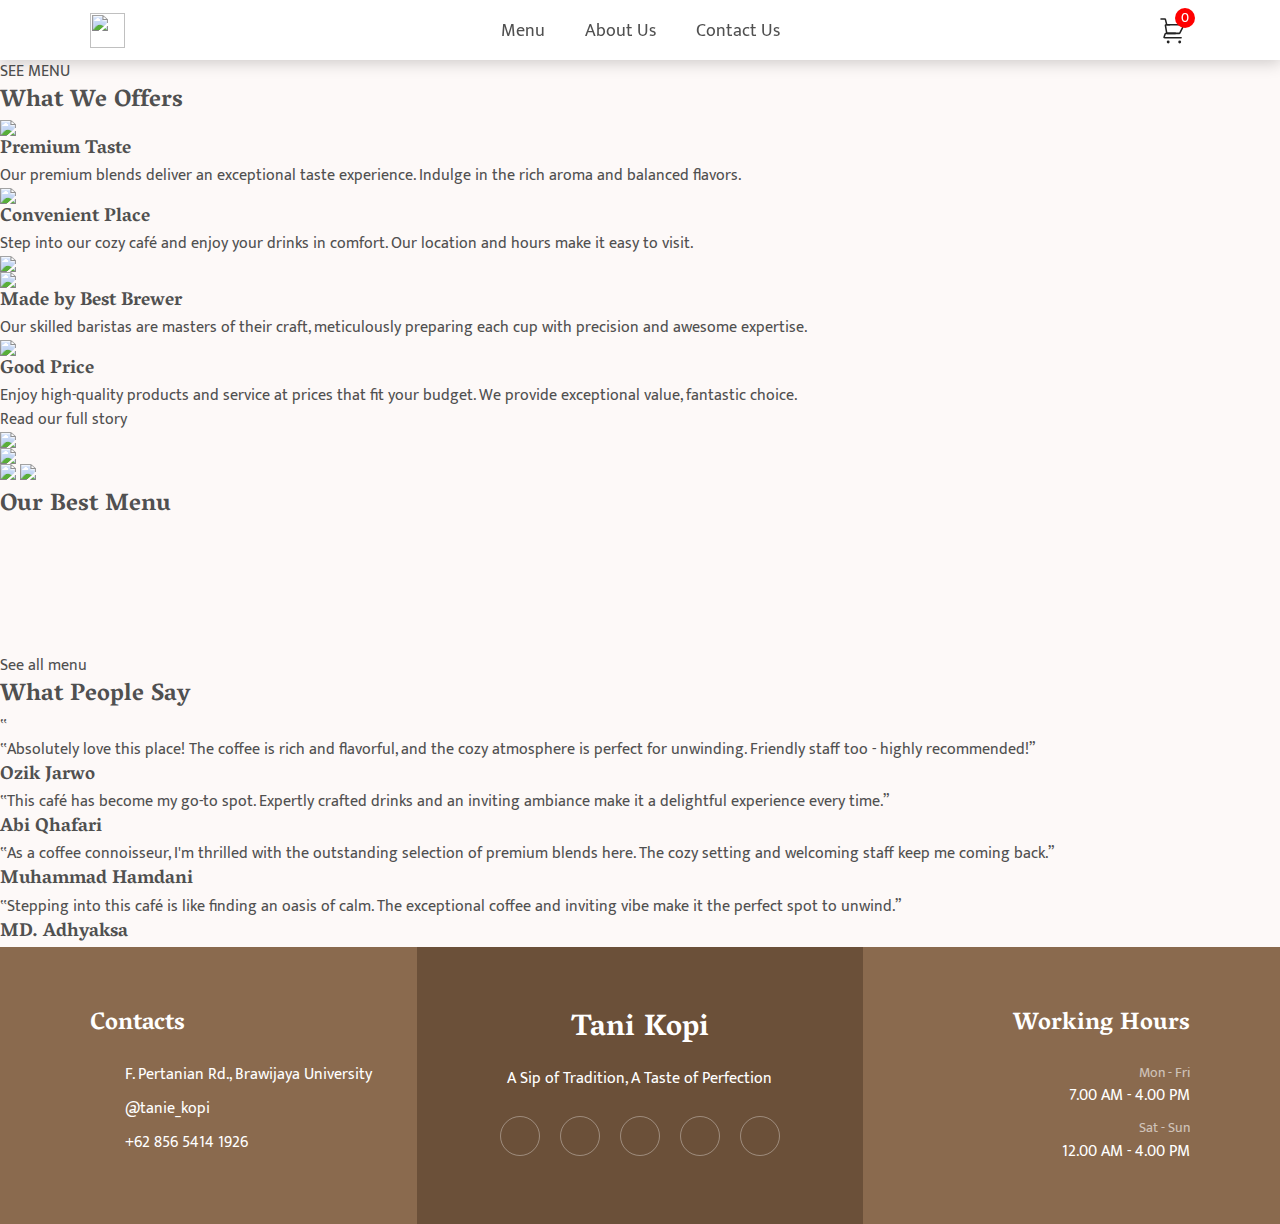
==== index.html @ 3185182b "Fix empty rulesets, add product, & hero button" ====
<html>
  <head>
    <title>Tani Kopi</title>
    <meta charset="UTF-8" />
    <meta content="width=device-width, initial-scale=1.0" name="viewport" />
    <link media="all" rel="stylesheet" href="./src/css/all.css" />
    <link media="all" rel="stylesheet" href="./src/css/fontawesome.css" />
    <link
      href="https://fonts.googleapis.com/css2?family=Vesper+Libre:wght@400;700&display=swap"
      rel="stylesheet"
    />

    <link media="all" rel="stylesheet" href="./src/css/index.css" />
    <link media="all" rel="stylesheet" href="./src/css/product.css" />
  </head>

  <body>

    <div class="overlay"></div>

    <header>
      <div class="header-wrap">
        <div class="mobile-nav">
          <i class="fas fa-bars"></i>
        </div>
        <div class="logo">
          <a href="/">
            <img src="./assets/Logo.png" alt="Tani Kopi" />
          </a>
        </div>
        <nav>
          <div class="nav-wrap">
            <a href="./menu.html">Menu</a>
            <a href="./about-us.html">About Us</a>
            <a href="./contact-us.html">Contact Us</a>
          </div>
        </nav>
        <div class="cart-button">
          <svg
            width="73"
            height="74"
            viewBox="0 0 73 74"
            fill="none"
            xmlns="http://www.w3.org/2000/svg"
          >
            <path
              d="M12.1665 12.6667H20.0249C20.6332 12.6667 20.9374 12.6667 21.1574 12.8385C21.3774 13.0103 21.4512 13.3053 21.5987 13.8955L23.7188 22.3758C24.0138 23.5561 24.1614 24.1462 24.6014 24.4898C25.0415 24.8334 25.6498 24.8334 26.8664 24.8334H30.4165"
              stroke="#222"
              stroke-width="3.24444"
              stroke-linecap="round"
            />
            <path
              d="M54.75 52.2083H20.5007C19.4737 52.2083 18.9601 52.2083 18.7173 51.8715C18.4746 51.5346 18.637 51.0474 18.9617 50.0731L20.5522 45.3018C20.9091 44.2311 21.0875 43.6957 21.5124 43.3895C21.9372 43.0833 22.5015 43.0833 23.6301 43.0833H42.5833"
              stroke="#222"
              stroke-width="3.24444"
              stroke-linecap="round"
              stroke-linejoin="round"
            />
            <path
              d="M50.7056 43.0833H25.7074C24.9144 43.0833 24.2376 42.51 24.1072 41.7278L21.5276 26.25C21.404 25.5084 21.9759 24.8333 22.7277 24.8333H59.5208C60.1237 24.8333 60.5159 25.4679 60.2462 26.0072L52.1565 42.1866C51.8818 42.7362 51.32 43.0833 50.7056 43.0833Z"
              stroke="#222"
              stroke-width="3.24444"
              stroke-linecap="round"
            />
            <circle cx="51.7082" cy="61.3334" r="3.04167" fill="#222" />
            <circle cx="27.3752" cy="61.3334" r="3.04167" fill="#222" />
          </svg>
          <span id="cart-count" class="cart-count"></span>
        </div>
      </div>
    </header>

    <section id="hero">
      <div class="wrap">
        <div class="text">
          <h2 class="sec-title">A Sip of Tradition, A Taste of Perfection</h2>
          <p class="desc">
            Discover the rich flavors and heritage of Indonesian coffee at Kopi
            Tani. Each cup tells a story of passion, tradition, and the finest
            locally-sourced beans.
          </p>
          <span class="button">SEE MENU</span>
        </div>
      </div>
    </section>

    <section id="cup">
      <h2 class="sec-title">What We Offers</h2>
      <div class="wrap">
        <div class="left">
          <div class="item-text">
            <div class="icon">
              <img src="./assets/Made-Icon-1.png" />
            </div>
            <h3>Premium Taste</h3>
            <p>
              Our premium blends deliver an exceptional taste experience.
              Indulge in the rich aroma and balanced flavors.
            </p>
          </div>
          <div class="item-text">
            <div class="icon">
              <img src="./assets/Made-Icon-2.png" />
            </div>
            <h3>Convenient Place</h3>
            <p>
              Step into our cozy café and enjoy your drinks in comfort. Our
              location and hours make it easy to visit.
            </p>
          </div>
        </div>
        <div class="mid">
          <img src="./assets/site/Kopi-Tani-Cup.png" />
        </div>
        <div class="right">
          <div class="item-text">
            <div class="icon">
              <img src="./assets/Made-Icon-3.png" />
            </div>
            <h3>Made by Best Brewer</h3>
            <p>
              Our skilled baristas are masters of their craft, meticulously
              preparing each cup with precision and awesome expertise.
            </p>
          </div>
          <div class="item-text">
            <div class="icon">
              <img src="./assets/Made-Icon-4.png" />
            </div>
            <h3>Good Price</h3>
            <p>
              Enjoy high-quality products and service at prices that fit your
              budget. We provide exceptional value, fantastic choice.
            </p>
          </div>
        </div>
      </div>
      <div class="more-wrap">
        <a class="more" href="./about-us.html">Read our full story</a>
      </div>
    </section>

    <section id="gallery">
      <div class="wrap">
        <div class="left">
          <img src="./assets/home-gallery/gallery-1.png" />
        </div>
        <div class="mid">
          <img src="./assets/home-gallery/gallery-2.png" />
        </div>
        <div class="right">
          <img src="./assets/home-gallery/gallery-3.png" />
          <img src="./assets/home-gallery/gallery-4.png" />
        </div>
      </div>
    </section>

    <section id="best">
      <h2 class="sec-title">Our Best Menu</h2>
      <div class="wrap">
        <div class="tab"></div>
        <div class="popup"></div>
        <div class="menu-list" id="index-container"></div>
      </div>
      <div class="more-wrap">
        <a class="more" href="./menu.html">See all menu</a>
      </div>
    </section>

    <section id="testi">
      <h2 class="sec-title">What People Say</h2>
      <div class="apos">‟</div>
      <div class="wrap">
        <div class="slider">
          <div class="slider-container">
            <div class="testimonial">
              <p>
                ‟Absolutely love this place! The coffee is rich and flavorful,
                and the cozy atmosphere is perfect for unwinding. Friendly staff
                too - highly recommended!”
              </p>
              <h3>Ozik Jarwo</h3>
            </div>
            <div class="testimonial">
              <p>
                ‟This café has become my go-to spot. Expertly crafted drinks and
                an inviting ambiance make it a delightful experience every
                time.”
              </p>
              <h3>Abi Qhafari</h3>
            </div>
            <div class="testimonial">
              <p>
                ‟As a coffee connoisseur, I'm thrilled with the outstanding
                selection of premium blends here. The cozy setting and welcoming
                staff keep me coming back.”
              </p>
              <h3>Muhammad Hamdani</h3>
            </div>
            <div class="testimonial">
              <p>
                ‟Stepping into this café is like finding an oasis of calm. The
                exceptional coffee and inviting vibe make it the perfect spot to
                unwind.”
              </p>
              <h3>MD. Adhyaksa</h3>
            </div>
          </div>
        </div>
        <div class="navigation"></div>
      </div>
    </section>

    <!-- Modal HTML structure -->
    <div id="cartModal" class="modal">
      <div class="modal-content">
        <div class="modal-container">
          <div class="modal-header">
            <p class="cart-title">Cart Items</p>
            <span class="close"><i class="fas fa-times"></i></span>
          </div>
          <div id="cartItemsContainer"></div>
          <div id="modal-footer">
            <div class="serving">
              <p>Serving:</p>
              <span>
                <select>
                  <option>Dine in</option>
                  <option>Take Away</option>
                </select>
              </span>
            </div>
            <div class="checkout">
              <p id="total-price"></p>
              <span href="">Check Out</span>
            </div>
          </div>
        </div>
      </div>
    </div>
    <div class="success-add">Product added to cart!</div>

    <footer>
      <div class="footer-wrap">
        <div class="left">
          <h3>Contacts</h3>
          <div class="location">
            <p>
              <i class="fas fa-map-marker-alt"></i
              ><span>F. Pertanian Rd., Brawijaya University</span>
            </p>
            <p><i class="fab fa-instagram"></i><span>@tanie_kopi</span></p>
            <p>
              <i class="fas fa-phone-square-alt"></i
              ><span>+62 856 5414 1926</span>
            </p>
          </div>
        </div>
        <div class="middle">
          <h2>Tani Kopi</h2>
          <p class="desc">A Sip of Tradition, A Taste of Perfection</p>
          <div class="social">
            <a href="#" target="_blank" rel="nofollow external"
              ><i class="fab fa-facebook-f"></i
            ></a>
            <a href="#" target="_blank" rel="nofollow external"
              ><i class="fab fa-twitter"></i
            ></a>
            <a href="#" target="_blank" rel="nofollow external"
              ><i class="fab fa-instagram"></i
            ></a>
            <a href="#" target="_blank" rel="nofollow external"
              ><i class="fab fa-tiktok"></i
            ></a>
            <a href="#" target="_blank" rel="nofollow external"
              ><i class="fab fa-youtube"></i
            ></a>
          </div>
        </div>
        <div class="right">
          <h3>Working Hours</h3>
          <div class="work-hours">
            <p><span>Mon - Fri</span><span>7.00 AM - 4.00 PM</span></p>
            <p><span>Sat - Sun</span><span>12.00 AM - 4.00 PM</span></p>
          </div>
        </div>
      </div>
    </footer>

    <script src="./src/js/index.js"></script>
    <script src="./src/js/all.js"></script>
  </body>
</html>
---- src/css/all.css ----
@import url("https://fonts.googleapis.com/css2?family=Vesper+Libre:wght@400;500;700;900&display=swap");
@import url("https://fonts.googleapis.com/css2?family=Mukta:wght@400;500;700;900&display=swap");

/* CSS Reset */

:root {
  --text-color: #505050;
  --text-soft: #696969;
  --primary: #8a6a4e;
  --primary-hover: #6b5039;
  --secondary: #f0f0f0;
  --tertiary: #bebebe;
  --max-width: 1100px;
  --text-base: 1rem;
  --text-lg: 1.125rem;
  --text-xl: 1.25rem;
  --text-2xl: 1.5rem;
  --text-3xl: 1.875rem;
  --text-4xl: 2.25rem;
  --text-5xl: 3rem;
  --text-6xl: 3.75rem;
  --text-7xl: 4.5rem;
  --text-8xl: 6rem;
  --text-9xl: 8rem;
}

* {
  -webkit-box-sizing: border-box;
  -moz-box-sizing: border-box;
  box-sizing: border-box;
  line-height: 1.5;
  margin: 0;
  padding: 0;
}

html {
  scroll-behavior: smooth;
}

body {
  background: #fdf9f8;
  color: var(--text-color);
  font-size: 16px;
  font-family: "Mukta", serif;
  margin: 0;
}

h1,
h2,
h3,
h4,
h5,
h6 {
  font-family: "Vesper Libre", serif;
}

input,
textarea {
  font-family: "Mukta", serif;
  font-size: 80%;
}

a {
  text-decoration: unset;
  color: var(--text-color);
}

img {
  max-width: 100%;
  height: auto;
}

#navbar {
  width: 100%;
  height: 10%;
}

/* Header */

header .logo {
  display: flex;
  align-items: center;
  justify-content: flex-start;
}

header .logo a {
  font-size: 0;
}

header .cart-button {
  line-height: 0;
}

header nav .nav-wrap {
  display: flex;
  align-content: center;
  justify-content: center;
}

@media screen and (max-width: 768px) {
  header .logo {
    justify-content: center;
  }
}

header {
  box-shadow: 0px 2px 15px 1px rgb(0 0 0 / 19%);
  padding: 0 30px;
  background: #ffffff;
  position: fixed;
  top: 0;
  left: 0;
  width: 100%;
  z-index: 1;
  height: 60px;
  overflow: hidden;
}

header .header-wrap {
  height: 100%;
  max-width: 1100px;
  margin: auto;
  display: grid;
  gap: 20px;
  grid-template-columns: 1fr 3fr 1fr;
  align-items: center;
}

header .mobile-nav {
  display: none;
}

header .logo img {
  height: 35px;
}

header nav .nav-wrap {
  margin-top: 3px;
  display: flex;
  align-content: center;
  justify-content: center;
  flex-wrap: wrap;
  gap: 0 40px;
  font-size: var(--text-lg);
}

header .cart-button {
  text-align: right;
  position: relative;
}

header .cart-button svg {
  cursor: pointer;
  height: 35px;
  width: 35px;
}

.cart-count {
  display: inline-block;
  width: 20px;
  height: 20px;
  line-height: 20px;
  text-align: center;
  border-radius: 50%;
  background-color: red;
  color: white;
  font-size: 14px;
  position: absolute;
  top: -5px;
  right: -5px;
}

header a {
  transition: 0.2s all;
}

header a:hover {
  color: var(--primary);
}

/* CSS for the modal */
.overlay {
  display: none;
  position: fixed;
  z-index: 999;
  left: 0;
  top: 0;
  width: 100%;
  height: 100%;
  background-color: rgba(0, 0, 0, 0.5);
  justify-content: center;
  align-items: center;
}

.modal.show {
  transform: translate(-50%, -50%) scale(1);
  opacity: 1;
}

.modal {
  display: block !important;
  width: calc(100% - 60px);
  height: calc(100% - 60px);
  box-shadow: 0 5px 20px 0 rgb(0 0 0 / 20%);
  border-radius: 20px;
  position: fixed;
  top: 50%;
  left: 50%;
  transform: translate(-50%, -50%) scale(0);
  z-index: 999;
  transition: 0.3s all;
  max-width: 1000px;
  opacity: 0;
}

.modal-content {
  background-color: #fefefe;
  padding: 30px;
  border: 1px solid #888;
  border-radius: 20px;
  width: 100%;
  height: 100%;
}

.modal .modal-container {
  display: grid;
  grid-template-rows: 30px calc(100% - 97px) 66px;
  grid-auto-flow: column;
  height: 100%;
}

.modal .modal-header {
  display: flex;
  align-items: center;
  justify-content: space-between;
  gap: 30px;
}

.modal .modal-header .cart-title {
  line-height: 0;
  font-size: var(--text-2xl);
  font-weight: bold;
}

.modal .modal-header span.close {
  transition: .1s all;
  width: 30px;
  height: 30px;
  display: flex;
  align-items: center;
  justify-content: center;
  cursor: pointer;
  font-size: var(--text-2xl);
}

.modal .modal-header span.close:hover {
  color: var(--primary);
}

.modal #cartItemsContainer {
  overflow: auto;
  margin: 30px 0;
  display: flex;
  flex-direction: column;
}

.modal .item-container {
  display: grid;
  grid-template-columns: calc(100% - 130px) 130px;
}

.modal .item-container .item-details {
  display: grid;
  grid-template-columns: 50px calc(100% - 50px);
}

.modal .item-container .item-details .item-image img {
  max-height: 100px;
}

.modal .item-container .item-details .item {
  display: flex;
  flex-direction: column;
  gap: 5px;
  margin-left: 20px;
}

.modal .item-container .item-details .item .item-title {
  font-size: var(--text-lg);
  font-weight: bold;
}

.modal .item-container .item-details .item .item-description {
  display: flex;
  font-size: 70%;
  gap: 20px;
}

.modal .item-container .item-details .item p[class*="item-price"] {
  font-size: var(--text-lg);
  margin-top: 5px;
  color: mediumseagreen;
}

.modal .item-container .button-container {
  display: flex;
  gap: 30px;
  flex-direction: column-reverse;
  align-items: flex-end;
  justify-content: flex-end;
}

.modal .item-container .button-container .item-quantity {
  display: grid;
  height: 30px;
  grid-template-columns: 30px calc(100% - 60px) 30px;
}

.modal .item-container .button-container .item-quantity .minus,
.modal .item-container .button-container .item-quantity .plus {
  display: flex;
  align-items: center;
  justify-content: center;
  background: var(--primary);
  color: white;
  border-radius: 100%;
  opacity: .8;
  font-size: 80%;
  cursor: pointer;
  transition: .1s all;
}

.modal .item-container .button-container .item-quantity .value input {
  outline: none;
  border: none;
  text-align: center;
  height: 30px;
  width: 70px;
  font-size: var(--text-base);
}

.modal .item-container .button-container .item-quantity .minus:hover,
.modal .item-container .button-container .item-quantity .plus:hover {
  background: var(--primary-hover);
}

.modal .item-container .button-container .delete-container {
  cursor: pointer;
  color: indianred;
  transition: .2s all;
}

.modal .item-container .button-container .delete-container:hover {
  color: darkred;
}

.modal .item-container:not(:last-child) {
  padding-bottom: 20px;
  margin-bottom: 20px;
  border-bottom: 1px solid #dfdfdf;
}

.modal .item-container:not(:first-child) {
  padding-top: 10px;
}

.modal #modal-footer {
  display: grid;
  grid-template-columns: 1fr 1fr;
  gap: 30px;
}


.modal #modal-footer .serving {
  display: flex;
  align-items: center;
  gap: 10px;
}

.modal #modal-footer .serving select {
  padding: 7px 10px;
  border-radius: 5px;
  background: var(--primary);
  color: white;
  border-right: 8px solid var(--primary);
}

.modal #modal-footer .checkout {
  display: flex;
  gap: 30px;
  align-items: center;
  justify-content: flex-end;
}

.modal #modal-footer .checkout #total-price {
  font-weight: bold;
  font-size: var(--text-2xl);
  color: mediumseagreen;
}

.modal #modal-footer .checkout span {
  transition: .3s all;
  background: mediumseagreen;
  color: white;
  height: 100%;
  display: flex;
  align-items: center;
  border-radius: 5px;
  padding: 0 25px;
  cursor: pointer;
}

.modal #modal-footer .checkout span:hover {
  background: forestgreen;
}

.success-add {
  box-shadow: 0px 2px 15px 1px rgb(0 0 0 / 35%);
  transition: .3s all;
  display: block;
  position: fixed;
  top: -100px;
  z-index: 1000;
  background: mediumseagreen;
  left: 50%;
  transform: translateX(-50%);
  padding: 15px 20px;
  border-radius: 0 0 10px 10px;
  color: white;
}

/* Footer */

footer {
  padding: 0 30px;
  color: white;
  background: var(--primary);
}

footer .footer-wrap {
  max-width: var(--max-width);
  margin: auto;
  display: grid;
  grid-template-columns: 1fr 1.5fr 1fr;
  gap: 30px;
}

footer .left {
  text-align: left;
  padding: 60px 0;
}

footer .left h3 {
  font-size: var(--text-2xl);
  margin-bottom: 20px;
}

footer .left .location {
  display: flex;
  gap: 10px;
  flex-direction: column;
}

footer .left .location p {
  display: grid;
  grid-template-columns: 35px calc(100% - 35px);
}

footer .left .location p i {
  line-height: 1.5;
}

footer .middle {
  background: var(--primary-hover);
  text-align: center;
  display: flex;
  flex-direction: column;
  gap: 15px;
  padding: 60px 30px;
}

footer .middle h2 {
  font-size: var(--text-3xl);
}

footer .middle .social {
  display: flex;
  flex-wrap: wrap;
  justify-content: center;
  gap: 10px 20px;
  margin-top: 10px;
}

footer .middle .social a {
  color: white;

  width: 40px;

  height: 40px;

  display: flex;

  border: 1px solid #ffffff57;

  align-items: center;

  justify-content: center;

  border-radius: 100%;

  transition: 0.3s all;
}

footer .middle .social a:hover {
  background: white;
  color: var(--primary);
}

footer .right {
  text-align: right;
  padding: 60px 0;
}

footer .right h3 {
  font-size: var(--text-2xl);
  margin-bottom: 20px;
}

footer .right .work-hours p {
  display: grid;
}

footer .right .work-hours {
  display: flex;
  flex-wrap: wrap;
  flex-direction: column;
  gap: 10px;
}

footer .right .work-hours p span:first-child {
  opacity: 0.6;
  font-size: 90%;
}

/* Responsive */

@media screen and (max-width: 768px) {
  header {
    padding: 0;
  }

  header .header-wrap {
    padding: 0 30px;
    background: #fff;
  }

  header .mobile-nav {
    width: 30px;
    cursor: pointer;
    height: 30px;
    display: flex;
    justify-content: flex-start;
    align-items: center;
  }

  header .logo {
    text-align: center;
  }

  header nav {
    transition: 0.3s all;
    position: fixed;
    top: -50%;
    width: 100%;
    left: 0;
    background: #8a6a4e;
    z-index: -1;
  }

  header nav .nav-wrap a {
    padding: 10px 0;
    color: white;
  }

  header nav.show {
    top: 60px;
  }

  .modal .item-container {
    grid-template-columns: 1fr;
  }

  .modal .item-container .item-details .item .item-description {
    gap: 0;
    display: flex;
    flex-wrap: wrap;
    gap: 0 15px;
  }

  .modal .item-container .button-container {
    margin-top: 15px;
    display: flex;
    flex-direction: row;
    justify-content: space-between;
    align-items: center;
    margin-left: 70px;
    gap: 20px;
  }

  .modal .item-container .button-container .item-quantity {
    height: 25px;
  }

  .modal .item-container .button-container .item-quantity .minus,
  .modal .item-container .button-container .item-quantity .plus {
    font-size: 75%;
    height: 25px;
  }



  .modal .item-container .button-container .item-quantity .value input {
    width: 50px;
    height: 25px;
  }



  .modal #modal-footer {
    grid-template-columns: 1fr 1fr;
    gap: 10px;
  }

  .modal #modal-footer .checkout {
    display: flex;
    gap: 5px;
    justify-content: space-between;
    flex-direction: column;
    align-items: flex-end;
  }

  .modal #modal-footer .checkout #total-price {
    font-size: var(--text-xl);
  }

  .modal #modal-footer .checkout span {
    padding: 5px 17px;
    font-size: 90%;
    height: auto;
  }

  .modal-content {
    padding: 25px;
  }

  .modal {
    width: calc(100% - 40px);
    height: calc(100% - 40px);
  }

  .modal #modal-footer .serving p {
    display: none;
  }

  .modal #cartItemsContainer {
    margin: 10px 0;
  }
}
---- src/css/product.css ----
body.ov {
  overflow: hidden;
}

.menu-list {
  max-width: 1100px;
  margin: 0 auto 40px;
  display: grid;
  gap: 90px 30px;
  grid-template-columns: repeat(5, 1fr);
}

.tab {
  margin-bottom: 90px;
  display: flex;
  gap: 15px 30px;
  flex-wrap: wrap;
}

.tab p {
  cursor: pointer;
  transition: 0.1s all;
  padding-bottom: 5px;
  border-bottom: 2px solid;
  border-bottom-color: transparent;
}

.tab p.active,
.tab p:hover {
  color: var(--primary);
  border-bottom-color: var(--primary);
}

.tab p.active {
  font-weight: bold;
}

.product {
  transition: 0.3s all;
  position: relative;
  padding: 25px;
  background: linear-gradient(0deg, #c8c8c8, #f1f1f1);
  border-radius: 10px;
  display: grid;
}

.menu-list .product {
  cursor: pointer;
}

.menu-list .product:hover,
.popup .product {
  background: #9d7d60;
  color: white;
}

.menu-list .product:hover .add {
  background: white;
  color: var(--primary);
}

.menu-list .product-wrap {
  display: grid;
}

.product .img {
  height: 0;
  padding-bottom: 90px;
}

.product .img img {
  max-height: 160px;
  margin: auto;
  display: block;
  position: relative;
  transform: translateY(-55%);
}

.product h3 {
  font-family: Mukta;
  font-size: var(--text-xl);
  line-height: 1.3;
  margin-bottom: 10px;
}

.popup h3,
.popup p.category {
  text-align: center;
}

.menu-list .product h3:after {
  content: "";
  display: inline-block;
  height: 2px;
  width: 50px;
}

.product .category {
  font-size: 90%;
}

.popup .product .category {
  margin-bottom: 15px;
}

.popup .product .product-choice {
  display: grid;
  gap: 5px;
  margin: 0 0 15px;
  opacity: 0.7;
}

.product .product-choice > *,
.product .amount {
  display: flex;
  justify-content: space-between;
}

.product .product-choice span,
.product .amount {
  font-size: var(--text-base);
  font-weight: bold;
}

.product select {
  color: white;
  cursor: pointer;
  outline: none;
  border: none;
  background: none;
  text-align: right;
  padding-right: 5px;
  font-size: 70%;
}

.product select option {
  font-size: 120%;
  color: #222;
}

.product .price {
  margin-top: 10px;
  font-size: var(--text-xl);
}

.product .add {
  padding: 7px;
  justify-content: center;
  background: var(--primary);
  color: white;
  text-align: center;
  border-radius: 88px;
  margin-top: 15px;
  cursor: pointer;
  display: flex;
}

.menu-list .product .add {
  transition: 0.3s all;
  position: absolute;
  right: 25px;
  bottom: 25px;
  width: 40px;
  height: 40px;
  display: flex;
  align-items: center;
  justify-content: center;
}

.popup .product .add {
  transition: 0.3s all;
  border: 2px solid white;
  background: white;
  color: var(--primary);
}

.popup .product .add:hover {
  background: transparent;
  color: white;
}

.menu-list .product .add span {
  display: none;
}

.popup {
  box-shadow: 0 5px 20px 0 rgb(0 0 0 / 20%);
  border-radius: 20px;
  background: #fff;
  position: fixed;
  top: 55%;
  left: 50%;
  margin-right: -50%;
  transform: translate(-50%, -50%) scale(0);
  z-index: 999;
  transition: 0.3s all;
  min-width: 330px;
  max-width: 1000px;
  max-height: 90dvh;
  opacity: 0;
}

.popup.show {
  transform: translate(-50%, -50%) scale(1.2);
  opacity: 1;
}

.popup .product .add span {
  font-size: var(--text-base);
}

.popup .product .add i {
  display: none;
}

.menu-list .product .category ~ *:not(.add, .price) {
  transition: 0.3s all;
  overflow: hidden;
  max-height: 0;
  padding: 0;
}

.popup .product .close-pop {
  position: absolute;
  top: 20px;
  right: 25px;
  font-size: var(--text-xl);
  cursor: pointer;
  max-height: unset;
}

.popup .product .number {
  text-align: center;
  display: grid;
  grid-template-columns: 30px 30px 30px;
  align-items: center;
  justify-content: center;
}

.popup .product .number .value input {
  width: 100%;
  text-align: center;
  background: none;
  outline: none;
  border: none;
  color: white;
}

.popup .product .number .plus,
.popup .product .number .minus {
  cursor: pointer;
}

/* Responsive Media */

@media screen and (max-width: 1100px) {
  .menu-list {
    grid-template-columns: repeat(4, 1fr);
  }
}

@media screen and (max-width: 992px) {
  .menu-list {
    grid-template-columns: repeat(3, 1fr);
  }
}

@media screen and (max-width: 768px) {
  .menu-list {
    grid-template-columns: repeat(2, 1fr);
  }
}

@media screen and (max-width: 568px) {
  .menu-list {
    display: grid;
    gap: 60px 20px;
  }

  .product .img img {
    max-height: 120px;
  }

  .product .img {
    padding-bottom: 65px;
  }

  .product h3 {
    font-size: var(--text-xl);
  }

  .tab {
    margin-bottom: 60px;
  }
}

@media screen and (max-width: 468px) {
  .menu-list {
    grid-template-columns: 1fr;
    gap: 20px;
    margin: 0 -10px 0 -5px;
  }

  .menu-list .product-wrap {
    grid-template-columns: 1fr 4fr;
  }

  .menu-list .product .img {
    grid-area: 1 / 1 / 5 / 2;
    padding: 0;
    height: auto;
    display: flex;
    align-items: center;
  }

  .menu-list .product h3 {
    grid-area: 1 / 2 / 2 / 3;
    font-size: var(--text-lg);
  }

  .menu-list .product .category {
    grid-area: 2 / 2 / 3 / 3;
  }

  .menu-list .product .price {
    grid-area: 3 / 2 / 4 / 3;
  }

  .menu-list .product .img img {
    transform: translateX(-35px) scale(1.9);
    height: auto;
    max-height: 60px;
  }

  .menu-list .product {
    padding: 20px;
    margin-left: 30px;
  }

  .menu-list .product .add {
    display: none;
  }

  .tab {
    margin-bottom: 30px;
  }

  .popup.show {
    transform: translate(-50%, -50%);
    padding: 30px;
  }

  .popup {
    background: unset;
    box-shadow: unset;
  }
}
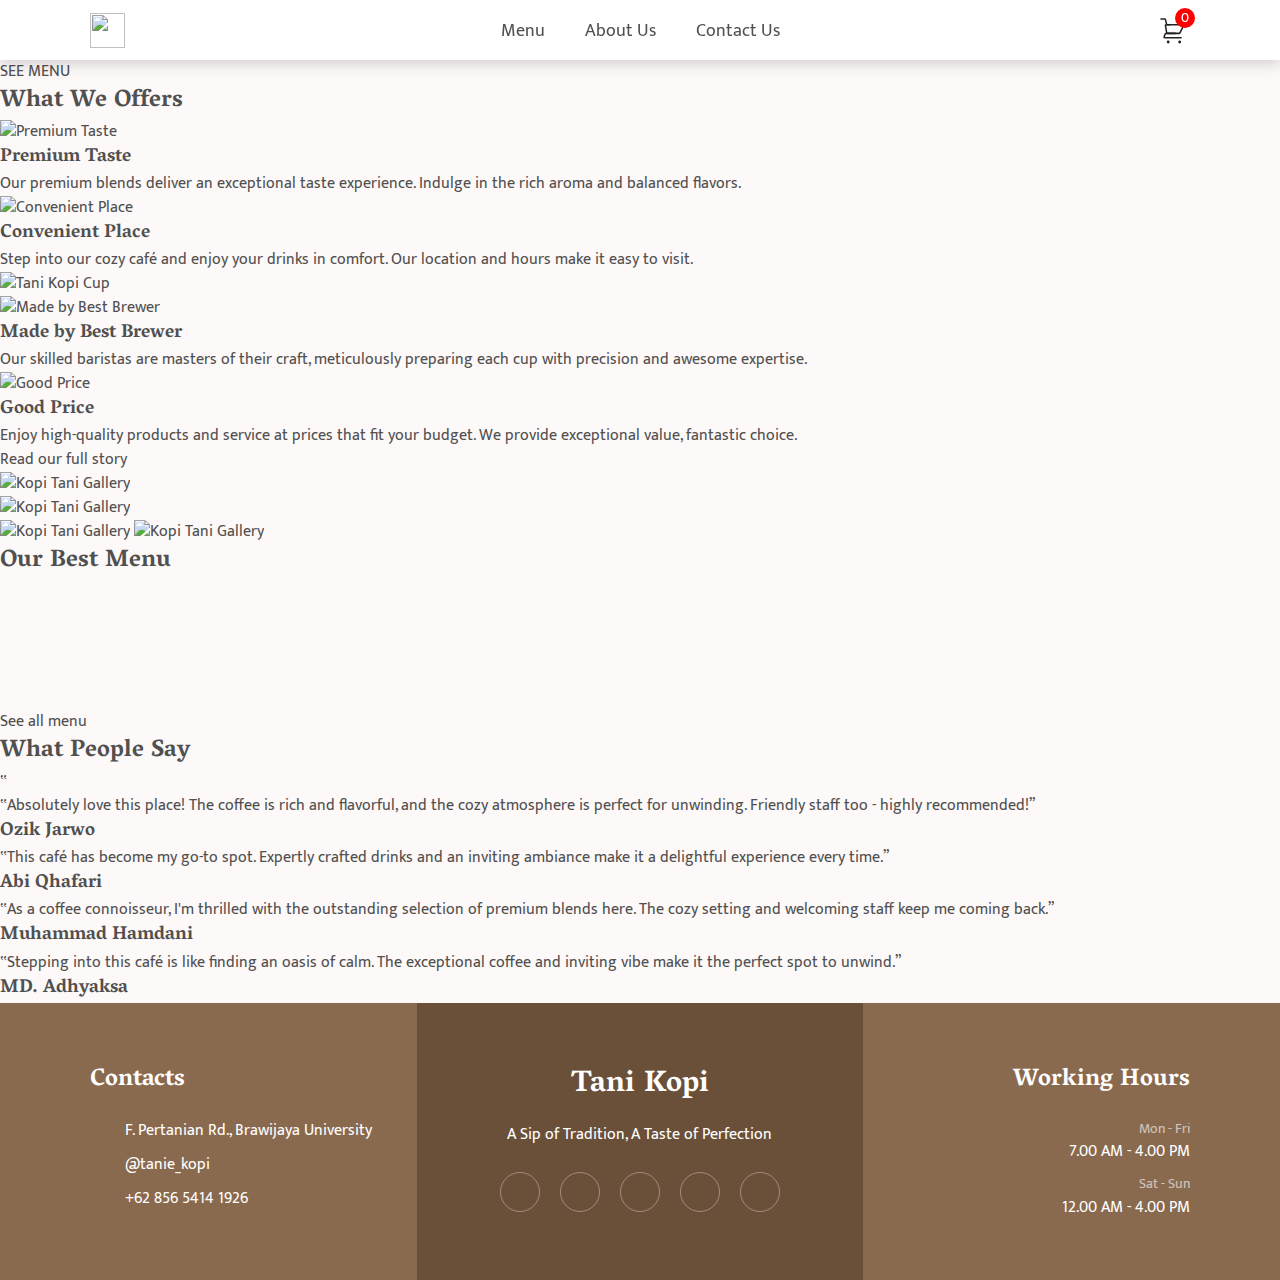
==== commit c5f95331: "Opt: Alt, width, & height images" ====
--- a/index.html
+++ b/index.html
@@ -25,7 +25,7 @@
         </div>
         <div class="logo">
           <a href="/">
-            <img src="./assets/Logo.png" alt="Tani Kopi" />
+            <img width="30" height="35" src="./assets/Logo.png" alt="Tani Kopi" />
           </a>
         </div>
         <nav>
@@ -90,7 +90,7 @@
         <div class="left">
           <div class="item-text">
             <div class="icon">
-              <img src="./assets/Made-Icon-1.png" />
+              <img class="lazy" data-src="./assets/Made-Icon-1.png" alt="Premium Taste" width="50" height="50"/>
             </div>
             <h3>Premium Taste</h3>
             <p>
@@ -100,7 +100,7 @@
           </div>
           <div class="item-text">
             <div class="icon">
-              <img src="./assets/Made-Icon-2.png" />
+              <img class="lazy" data-src="./assets/Made-Icon-2.png" alt="Convenient Place" width="50" height="50"/>
             </div>
             <h3>Convenient Place</h3>
             <p>
@@ -110,12 +110,12 @@
           </div>
         </div>
         <div class="mid">
-          <img src="./assets/site/Kopi-Tani-Cup.png" />
+          <img class="lazy" data-src="./assets/site/Kopi-Tani-Cup.png" alt="Tani Kopi Cup" width="200" height="350"/>
         </div>
         <div class="right">
           <div class="item-text">
             <div class="icon">
-              <img src="./assets/Made-Icon-3.png" />
+              <img class="lazy" data-src="./assets/Made-Icon-3.png" alt="Made by Best Brewer" width="50" height="50"/>
             </div>
             <h3>Made by Best Brewer</h3>
             <p>
@@ -125,7 +125,7 @@
           </div>
           <div class="item-text">
             <div class="icon">
-              <img src="./assets/Made-Icon-4.png" />
+              <img class="lazy" data-src="./assets/Made-Icon-4.png" alt="Good Price" width="50" height="50"/>
             </div>
             <h3>Good Price</h3>
             <p>
@@ -143,14 +143,14 @@
     <section id="gallery">
       <div class="wrap">
         <div class="left">
-          <img src="./assets/home-gallery/gallery-1.png" />
+          <img class="lazy" data-src="./assets/home-gallery/gallery-1.png" alt="Kopi Tani Gallery" height="300" width="300"/>
         </div>
         <div class="mid">
-          <img src="./assets/home-gallery/gallery-2.png" />
+          <img class="lazy" data-src="./assets/home-gallery/gallery-2.png" alt="Kopi Tani Gallery" height="300" width="300"/>
         </div>
         <div class="right">
-          <img src="./assets/home-gallery/gallery-3.png" />
-          <img src="./assets/home-gallery/gallery-4.png" />
+          <img class="lazy" data-src="./assets/home-gallery/gallery-3.png" alt="Kopi Tani Gallery" height="300" width="300"/>
+          <img class="lazy" data-src="./assets/home-gallery/gallery-4.png" alt="Kopi Tani Gallery" height="300" width="300"/>
         </div>
       </div>
     </section>
--- a/src/css/all.css
+++ b/src/css/all.css
@@ -66,6 +66,7 @@
 }
 
 img {
+  width: auto;
   max-width: 100%;
   height: auto;
 }
@@ -111,7 +112,7 @@
   top: 0;
   left: 0;
   width: 100%;
-  z-index: 1;
+  z-index: 111;
   height: 60px;
   overflow: hidden;
 }
@@ -131,6 +132,7 @@
 }
 
 header .logo img {
+  width: auto;
   height: 35px;
 }
 
--- a/src/css/product.css
+++ b/src/css/product.css
@@ -69,6 +69,7 @@
 }
 
 .product .img img {
+  width: auto;
   max-height: 160px;
   margin: auto;
   display: block;
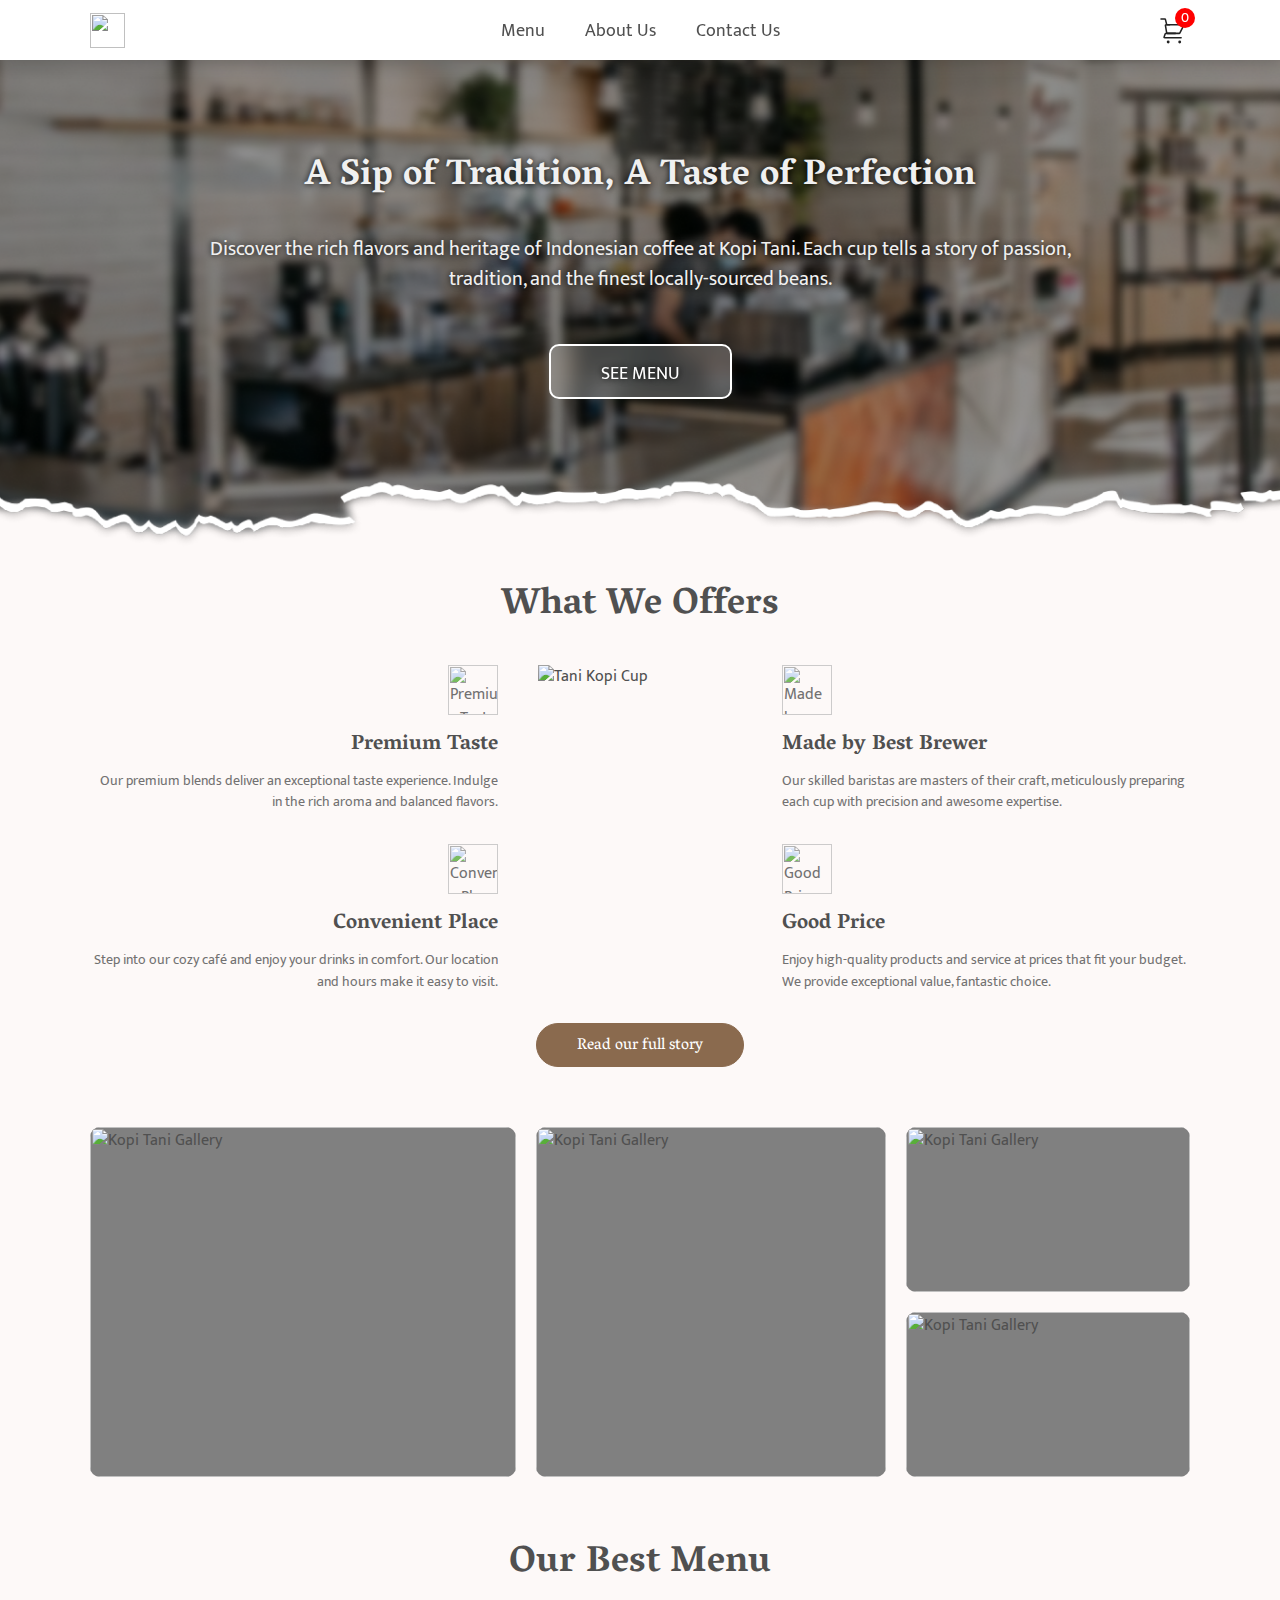
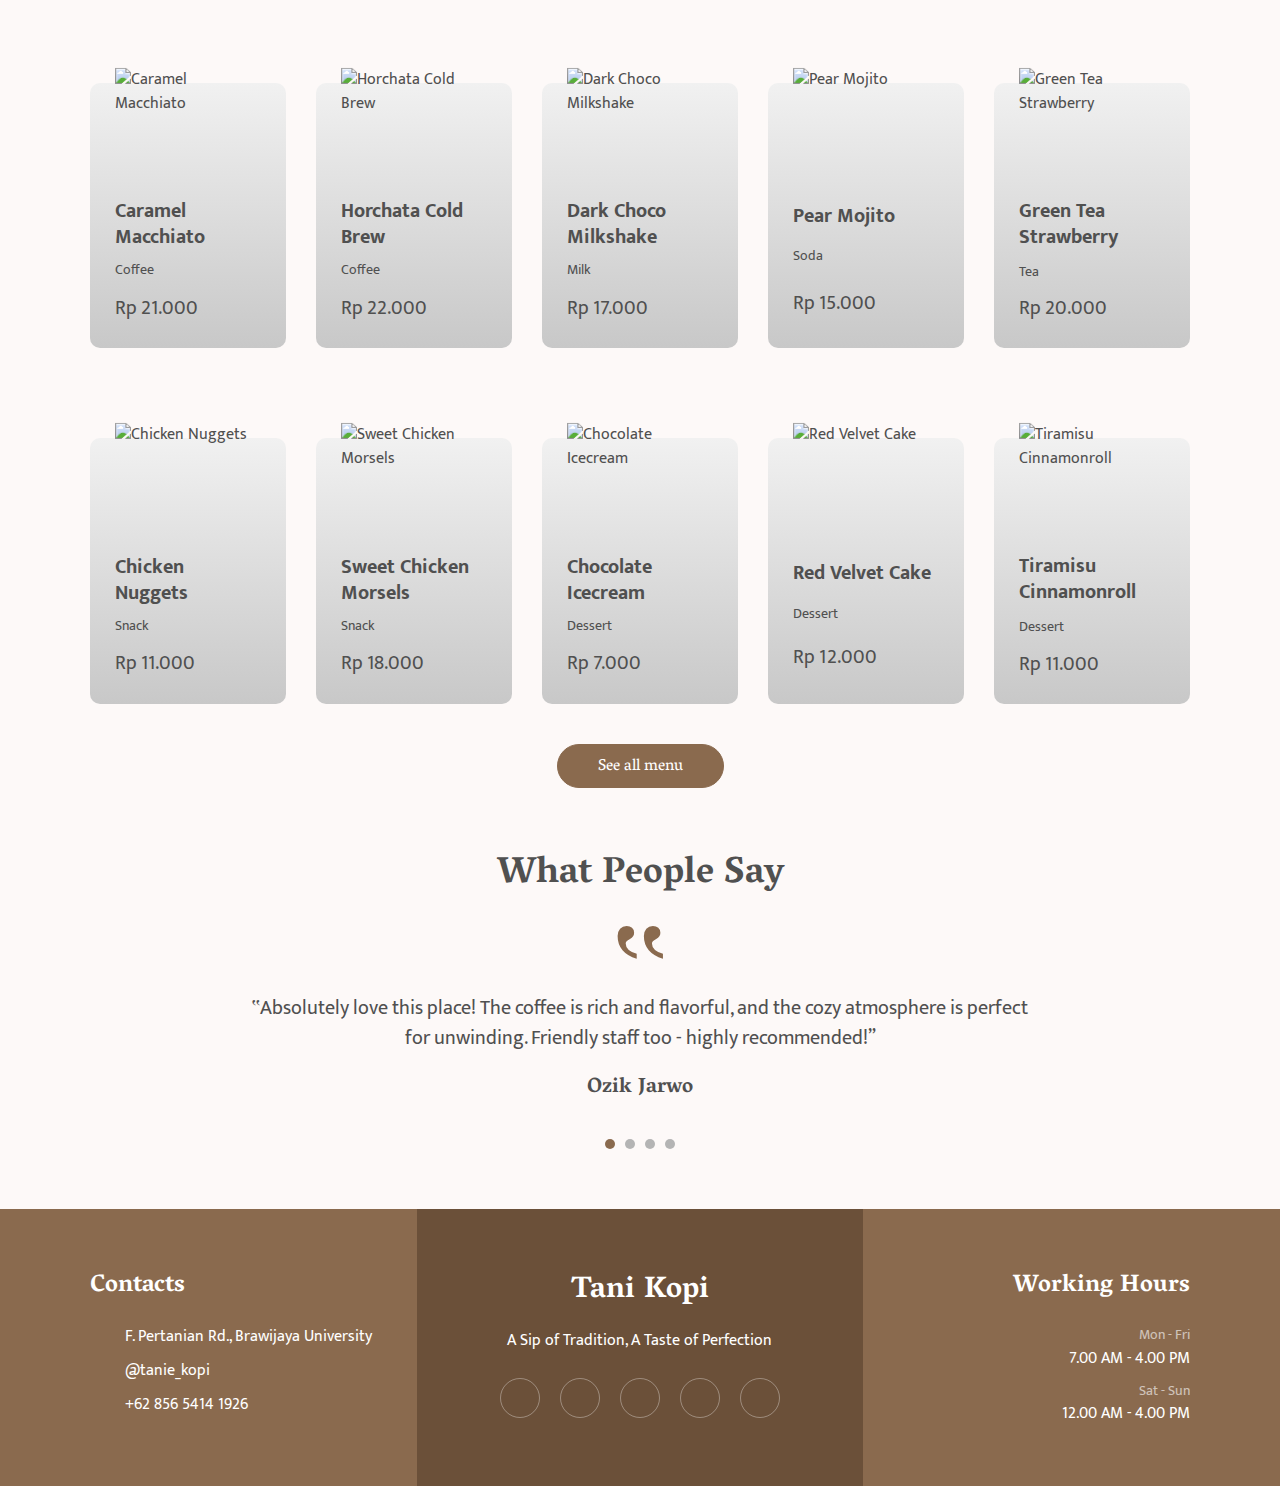
==== commit d54595b6: "Opt: Aria label" ====
--- a/index.html
+++ b/index.html
@@ -260,19 +260,19 @@
           <h2>Tani Kopi</h2>
           <p class="desc">A Sip of Tradition, A Taste of Perfection</p>
           <div class="social">
-            <a href="#" target="_blank" rel="nofollow external"
+            <a aria-label="Social Media Facebook" href="#" target="_blank" rel="nofollow external"
               ><i class="fab fa-facebook-f"></i
             ></a>
-            <a href="#" target="_blank" rel="nofollow external"
+            <a aria-label="Social Media Twitter" href="#" target="_blank" rel="nofollow external"
               ><i class="fab fa-twitter"></i
             ></a>
-            <a href="#" target="_blank" rel="nofollow external"
+            <a aria-label="Social Media Instagram" href="#" target="_blank" rel="nofollow external"
               ><i class="fab fa-instagram"></i
             ></a>
-            <a href="#" target="_blank" rel="nofollow external"
+            <a aria-label="Social Media Tiktok" href="#" target="_blank" rel="nofollow external"
               ><i class="fab fa-tiktok"></i
             ></a>
-            <a href="#" target="_blank" rel="nofollow external"
+            <a aria-label="Social Media Youtube" href="#" target="_blank" rel="nofollow external"
               ><i class="fab fa-youtube"></i
             ></a>
           </div>
--- a/src/css/index.css
+++ b/src/css/index.css
@@ -0,0 +1,359 @@
+/* All */
+
+section:not(#navbar, #hero) {
+  margin-bottom: 60px;
+  padding: 0 30px;
+}
+
+section h2.sec-title {
+  text-align: center;
+  padding: 0 30px 30px;
+  font-size: 2.3rem;
+}
+
+.more-wrap {
+  margin-top: 30px;
+  text-align: center;
+}
+
+.more {
+  cursor: pointer;
+  transition: 0.1s all;
+  font-family: "Vesper Libre", serif;
+  text-align: center;
+  display: inline-block;
+  font-size: 1rem;
+  padding: 10px 40px 8px;
+  background: var(--primary);
+  color: white;
+  border-radius: 88px;
+  border: 1px solid var(--primary);
+}
+
+.more:hover {
+  background: transparent;
+  color: var(--text-color);
+}
+
+/* Section: Hero */
+
+#hero {
+  padding-top: 60px;
+  margin-bottom: 90px;
+  padding: min(30%, 150px) 10px;
+  position: relative;
+  overflow: hidden;
+  margin-bottom: 30px;
+}
+
+#hero:before {
+  content: "";
+  position: absolute;
+  left: 0;
+  top: 0;
+  z-index: -1;
+  height: 100%;
+  width: 100%;
+  background: url(/assets/site/Hero-bg.png);
+  background-position: bottom;
+  background-size: cover;
+  background-repeat: no-repeat;
+}
+
+@media screen and (max-width:468px){
+  #hero:before {
+    background: url(/assets/site/Hero-bg-mobile.png);
+    background-repeat: no-repeat;
+    background-size: cover;
+  }
+}
+
+#hero .text {
+  text-shadow: 0 0 6px black;
+  text-align: center;
+  color: var(--secondary);
+  max-width: 900px;
+  margin: auto;
+}
+
+#hero .text h2 {
+  font-size: var(--text-4xl);
+}
+
+#hero .text p.desc {
+  font-size: var(--text-xl);
+  margin: 0 0 50px;
+}
+
+#hero .text .button {
+  transition: 0.3s all;
+  cursor: pointer;
+  backdrop-filter: blur(10px);
+  font-size: 110%;
+  color: #fff;
+  background: #ffffff3d;
+  display: inline-block;
+  padding: 15px 50px 10px;
+  border-radius: 10px;
+  border: 2px solid #fff;
+}
+
+#hero .text .button:hover {
+  background: var(--primary);
+}
+
+/* Cup */
+
+#cup {
+}
+
+#cup .wrap {
+  max-width: 1100px;
+  margin: auto;
+  display: grid;
+  gap: 40px;
+  grid-template-columns: 2.5fr 1.25fr 2.5fr;
+}
+
+#cup .left {
+  gap: 30px;
+  text-align: right;
+  display: grid;
+}
+
+#cup .right {
+  gap: 30px;
+  display: grid;
+}
+
+#cup .item-text {
+  display: flex;
+  flex-direction: column;
+  gap: 10px;
+}
+
+#cup h3 {
+  font-size: 1.3rem;
+}
+
+#cup .item-text img {
+  width: 50px;
+  opacity: 0.8;
+  margin-bottom: 5px;
+}
+
+#cup .item-text p {
+  opacity: 0.8;
+  font-size: 90%;
+}
+
+/* Gallery */
+
+#gallery {
+  overflow: hidden;
+}
+
+#gallery .wrap {
+  max-width: 1100px;
+  margin: auto;
+  display: grid;
+  grid-template-columns: 3fr 1.5fr 2fr;
+  gap: 20px;
+}
+
+#gallery img {
+  border-radius: 10px;
+  min-height: 150px;
+  height: 100%;
+  width: 100%;
+  background: gray;
+  object-fit: cover;
+}
+
+#gallery .wrap > div {
+  max-height: 350px;
+  display: grid;
+  gap: 20px;
+}
+
+/* Recent & Best */
+
+#best {
+}
+
+#best .wrap {
+  max-width: 1100px;
+  margin: 60px auto 0;
+}
+
+#best .tab {
+  display: none;
+}
+
+/* Testimonials */
+
+#testi {
+  text-align: center;
+}
+
+#testi h2.sec-title {
+  margin-bottom: 40px;
+}
+
+#testi .wrap {
+  max-width: 1100px;
+  margin: auto;
+}
+
+#testi .apos {
+  font-size: 8rem;
+  line-height: 0;
+  color: var(--primary);
+}
+
+#testi .slider {
+  position: relative;
+  width: 100%;
+  overflow: hidden;
+}
+
+#testi .slider-container {
+  display: flex;
+  transition: transform 0.5s ease-in-out;
+}
+
+#testi .testimonial {
+  width: 100%;
+  flex-shrink: 0;
+  text-align: center;
+}
+
+#testi .testimonial p {
+  font-size: var(--text-xl);
+  margin: 20px auto;
+  max-width: 800px;
+}
+
+#testi .testimonial h3 {
+  margin: 15px 0;
+  font-size: 1.3rem;
+}
+
+#testi .navigation {
+  display: flex;
+  justify-content: center;
+  margin-top: 20px;
+}
+
+#testi .navigation button {
+  width: 10px;
+  height: 10px;
+  border-radius: 50%;
+  border: none;
+  margin: 0 5px;
+  background-color: #b4b4b4;
+  cursor: pointer;
+}
+
+#testi .navigation button.active {
+  background-color: var(--primary);
+}
+
+/* Responsive */
+
+@media screen and (max-width: 768px) {
+  #hero .text h2 {
+    font-size: 2rem;
+    padding: 0;
+  }
+
+  #hero .text p.desc {
+    font-size: 1.1rem;
+    margin: 15px 0 35px;
+  }
+
+  #cup .wrap {
+    grid-template-columns: 1fr;
+  }
+
+  #cup .left,
+  #cup .right {
+    order: 1;
+    text-align: left;
+  }
+
+  #cup .mid {
+    order: 0;
+  }
+
+  #cup .mid img {
+    max-height: 200px;
+    margin: auto;
+    display: block;
+  }
+
+  #cup .item-text {
+    border-radius: 10px;
+    padding: 20px;
+    background: var(--primary);
+    color: white;
+    background: linear-gradient(135deg, #523b27, #8a6a4eb0);
+  }
+
+  #cup .item-text img {
+    filter: brightness(88);
+    opacity: 1;
+  }
+
+  footer .footer-wrap {
+    gap: 0;
+    grid-template-columns: 1fr;
+  }
+
+  footer .left,
+  footer .right {
+    text-align: left;
+    order: 1;
+    padding: 30px 0;
+  }
+
+  footer .middle {
+    order: 2;
+    text-align: left;
+    margin: 0 -30px;
+  }
+
+  footer .middle .social {
+    justify-content: left;
+  }
+  #gallery .wrap .left {
+    grid-area: 1 / 1 / 3 / 3;
+  }
+
+  #gallery .wrap .mid {
+    grid-area: 1 / 3 / 3 / 4;
+  }
+
+  #gallery .wrap .right {
+    grid-area: 3 / 1 / 5 / 4;
+    grid-template-columns: 1fr 1fr;
+    gap: 10px;
+  }
+
+  #gallery .wrap {
+    grid-template-columns: repeat(3, 1fr);
+    grid-template-rows: repeat(4, 1fr);
+    gap: 10px;
+  }
+}
+
+@media screen and (max-width: 468px) {
+  #best .wrap {
+    margin: 0;
+  }
+
+  #best .more {
+    margin-top: 30px;
+    margin-top: 30px;
+  }
+}
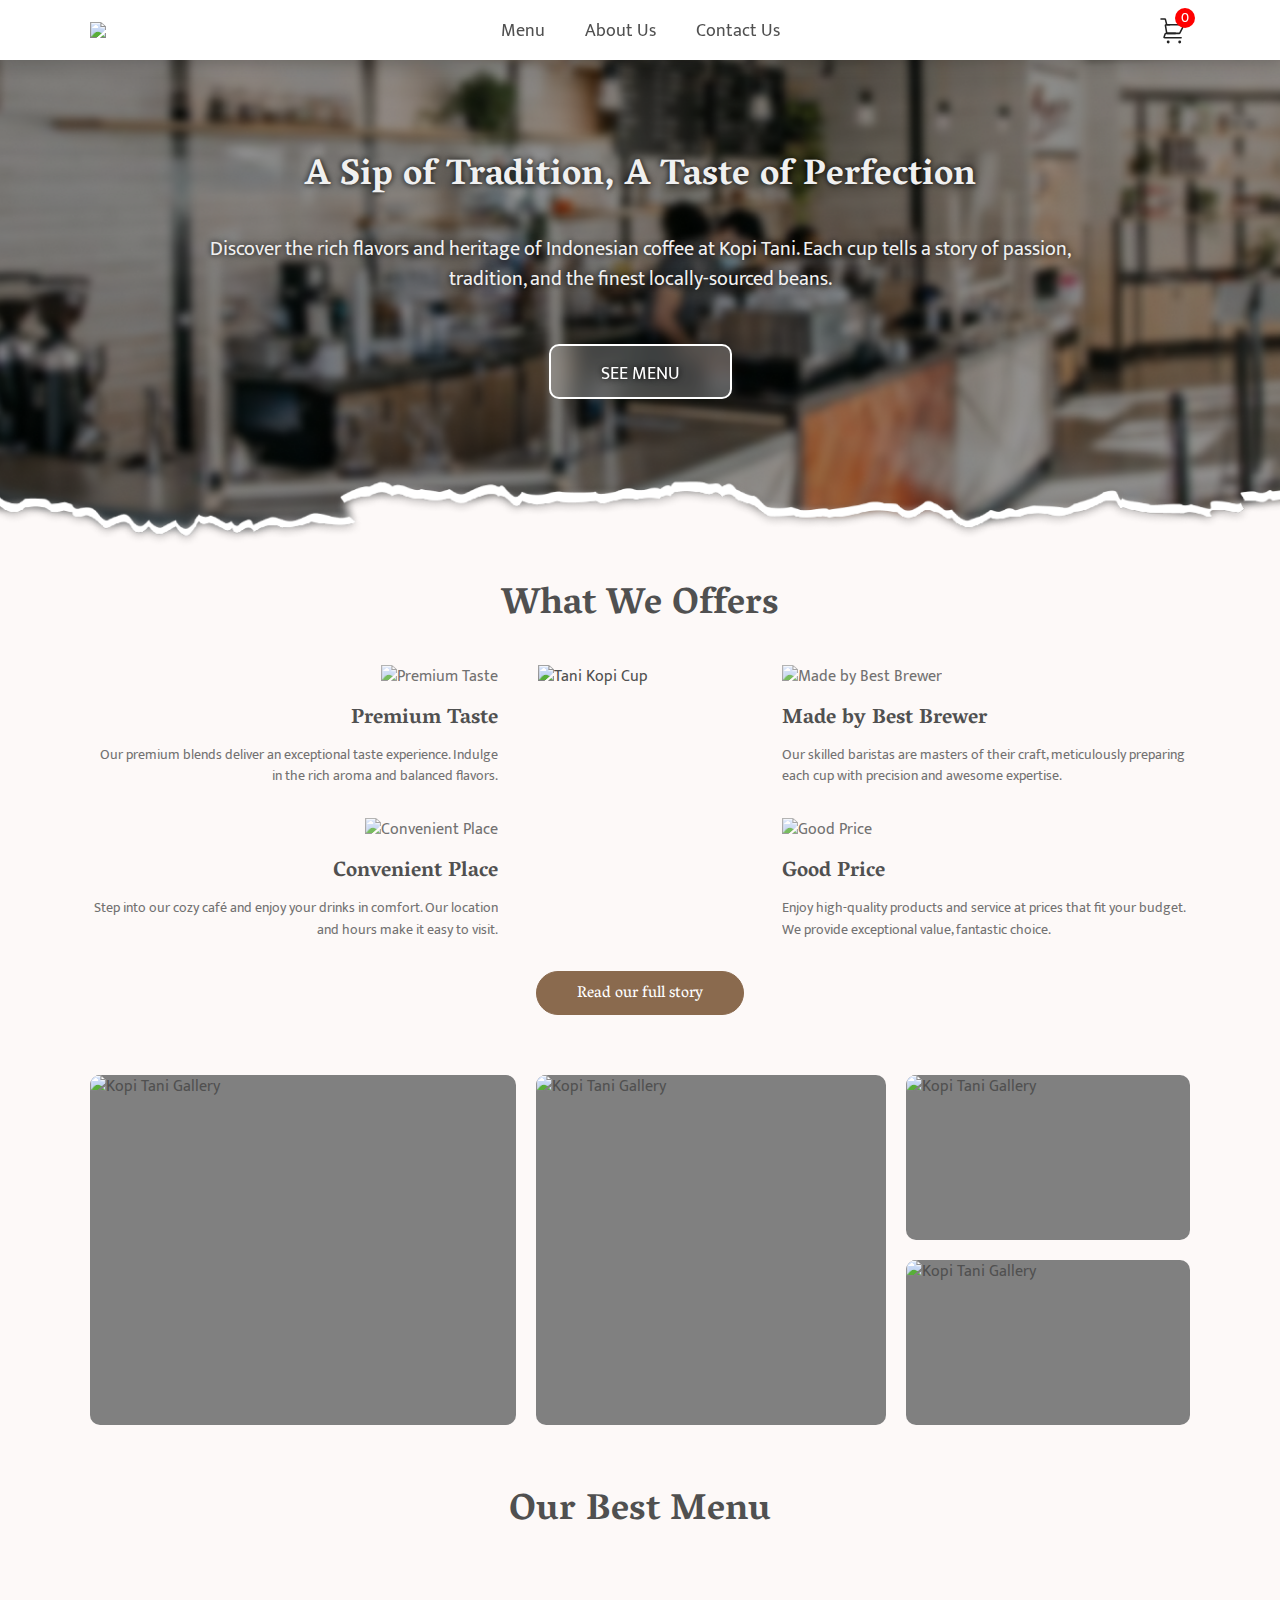
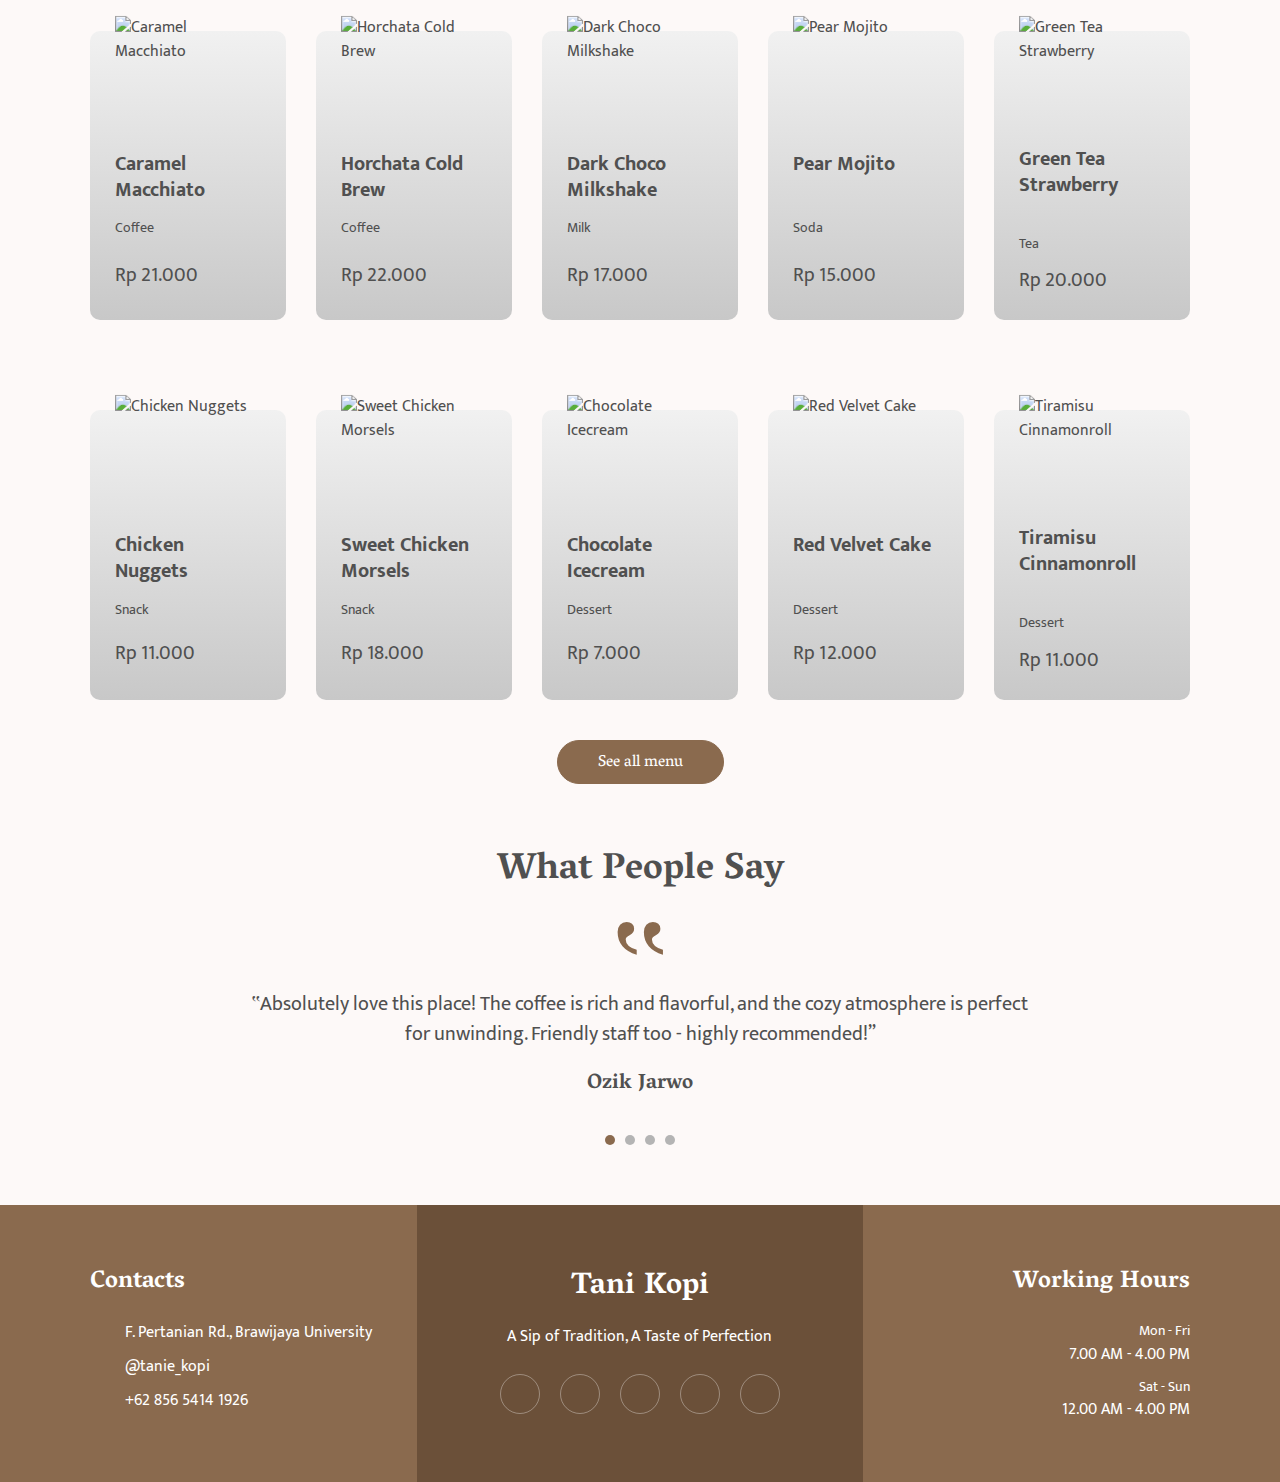
==== commit f6463f55: "Opt: Doctype & contrast ratio" ====
--- a/index.html
+++ b/index.html
@@ -1,8 +1,10 @@
-<html>
+<!DOCTYPE html>
+<html lang="en">
   <head>
     <title>Tani Kopi</title>
     <meta charset="UTF-8" />
     <meta content="width=device-width, initial-scale=1.0" name="viewport" />
+    <meta content="Kopi Tani" name="description"/>
     <link media="all" rel="stylesheet" href="./src/css/all.css" />
     <link media="all" rel="stylesheet" href="./src/css/fontawesome.css" />
     <link
--- a/src/css/all.css
+++ b/src/css/all.css
@@ -540,7 +540,6 @@
 }
 
 footer .right .work-hours p span:first-child {
-  opacity: 0.6;
   font-size: 90%;
 }
 
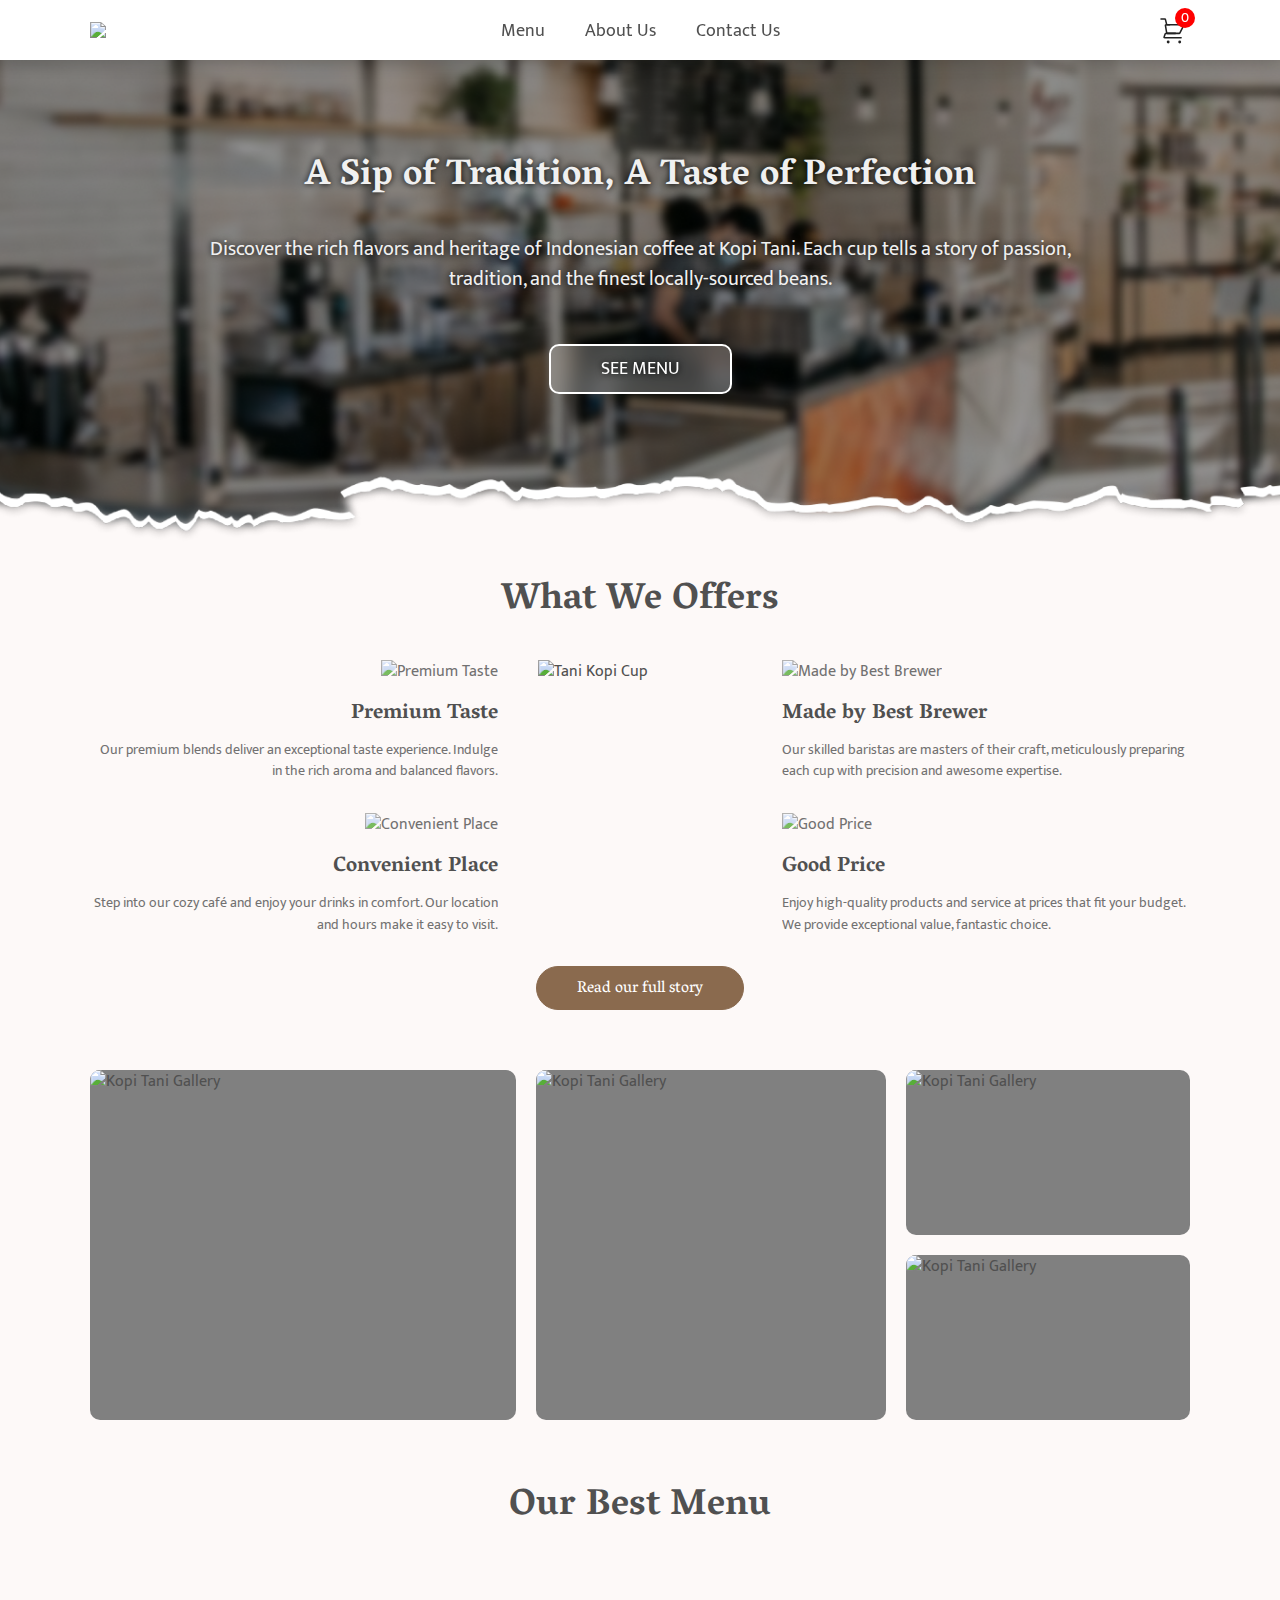
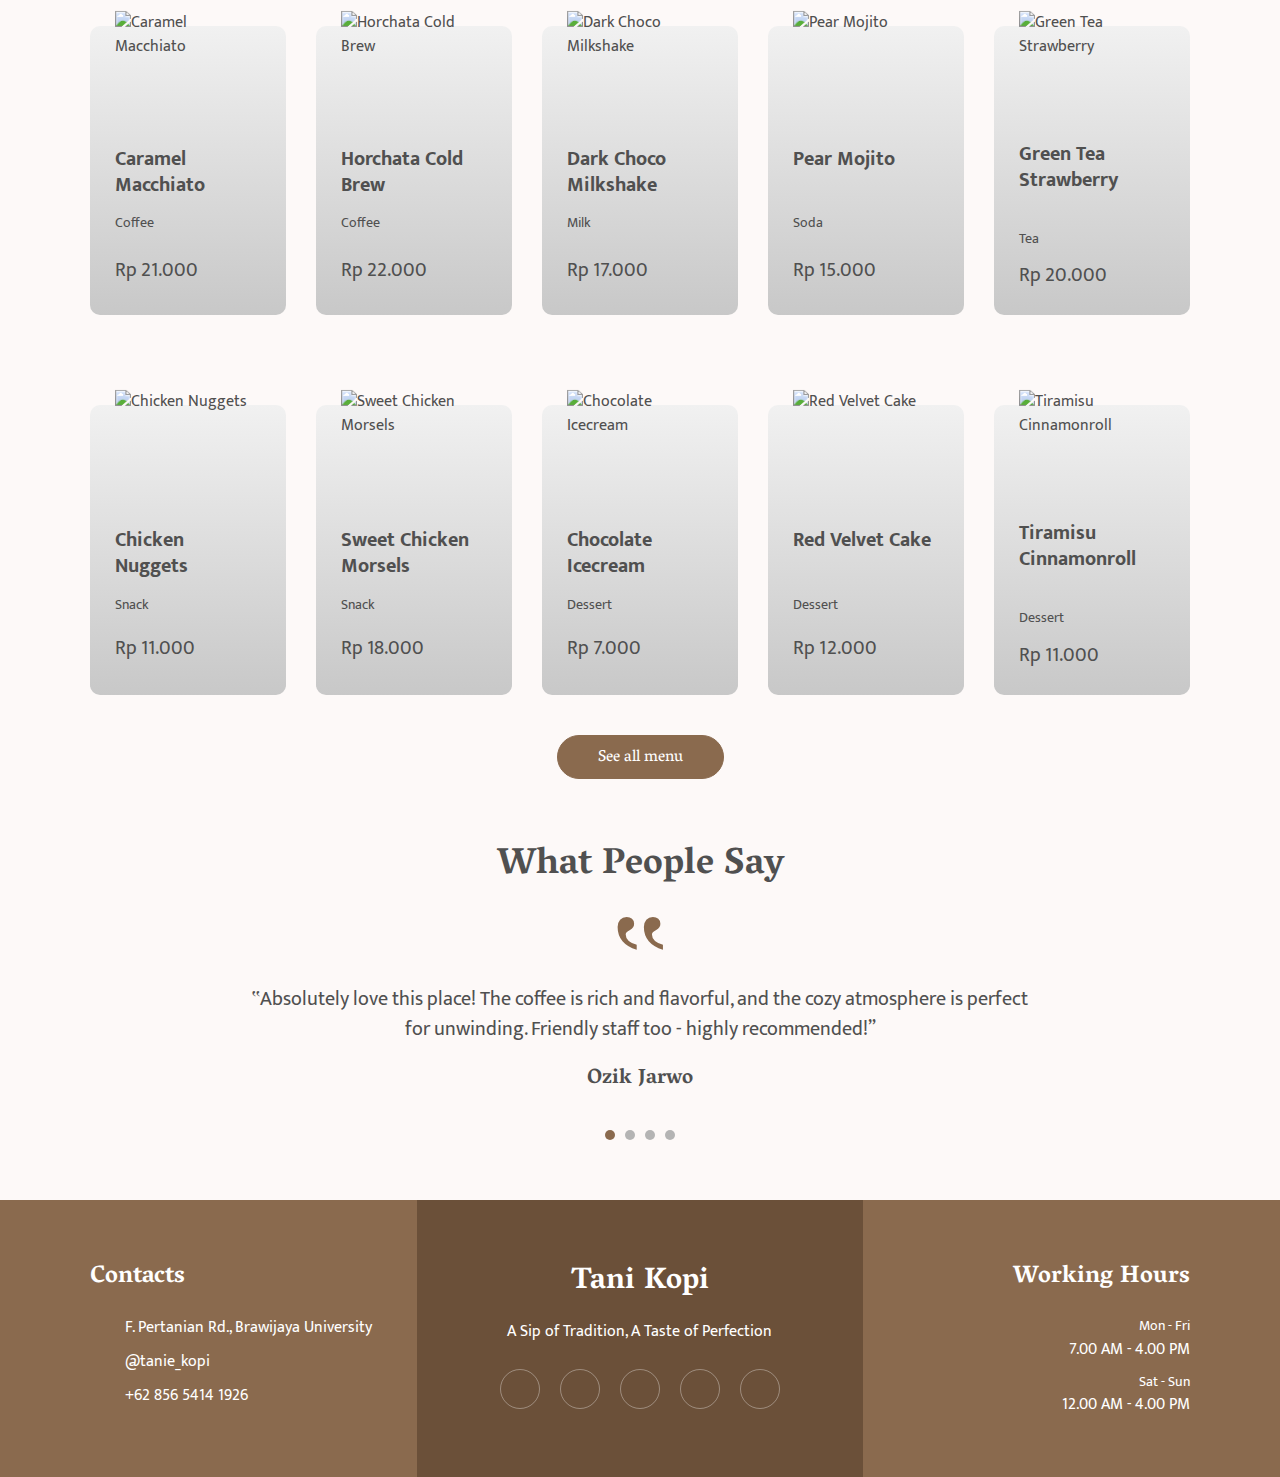
==== commit eb572593: "Bug fixes: realtime update cart count, checkout to whatsapp, & undefined product type in cart" ====
--- a/index.html
+++ b/index.html
@@ -5,12 +5,12 @@
     <meta charset="UTF-8" />
     <meta content="width=device-width, initial-scale=1.0" name="viewport" />
     <meta content="Kopi Tani" name="description"/>
+    <link rel="apple-touch-icon" sizes="180x180" href="./assets/site/apple-touch-icon.png">
+    <link rel="icon" type="image/png" sizes="32x32" href="./assets/site/favicon-32x32.png">
+    <link rel="icon" type="image/png" sizes="16x16" href="./assets/site/favicon-16x16.png">
+    <link rel="manifest" href="./assets/site/site.webmanifest">
     <link media="all" rel="stylesheet" href="./src/css/all.css" />
     <link media="all" rel="stylesheet" href="./src/css/fontawesome.css" />
-    <link
-      href="https://fonts.googleapis.com/css2?family=Vesper+Libre:wght@400;700&display=swap"
-      rel="stylesheet"
-    />
 
     <link media="all" rel="stylesheet" href="./src/css/index.css" />
     <link media="all" rel="stylesheet" href="./src/css/product.css" />
@@ -226,7 +226,7 @@
             <div class="serving">
               <p>Serving:</p>
               <span>
-                <select>
+                <select aria-label="Serving">
                   <option>Dine in</option>
                   <option>Take Away</option>
                 </select>
--- a/src/css/index.css
+++ b/src/css/index.css
@@ -93,7 +93,7 @@
   color: #fff;
   background: #ffffff3d;
   display: inline-block;
-  padding: 15px 50px 10px;
+  padding: 10px 50px;
   border-radius: 10px;
   border: 2px solid #fff;
 }
